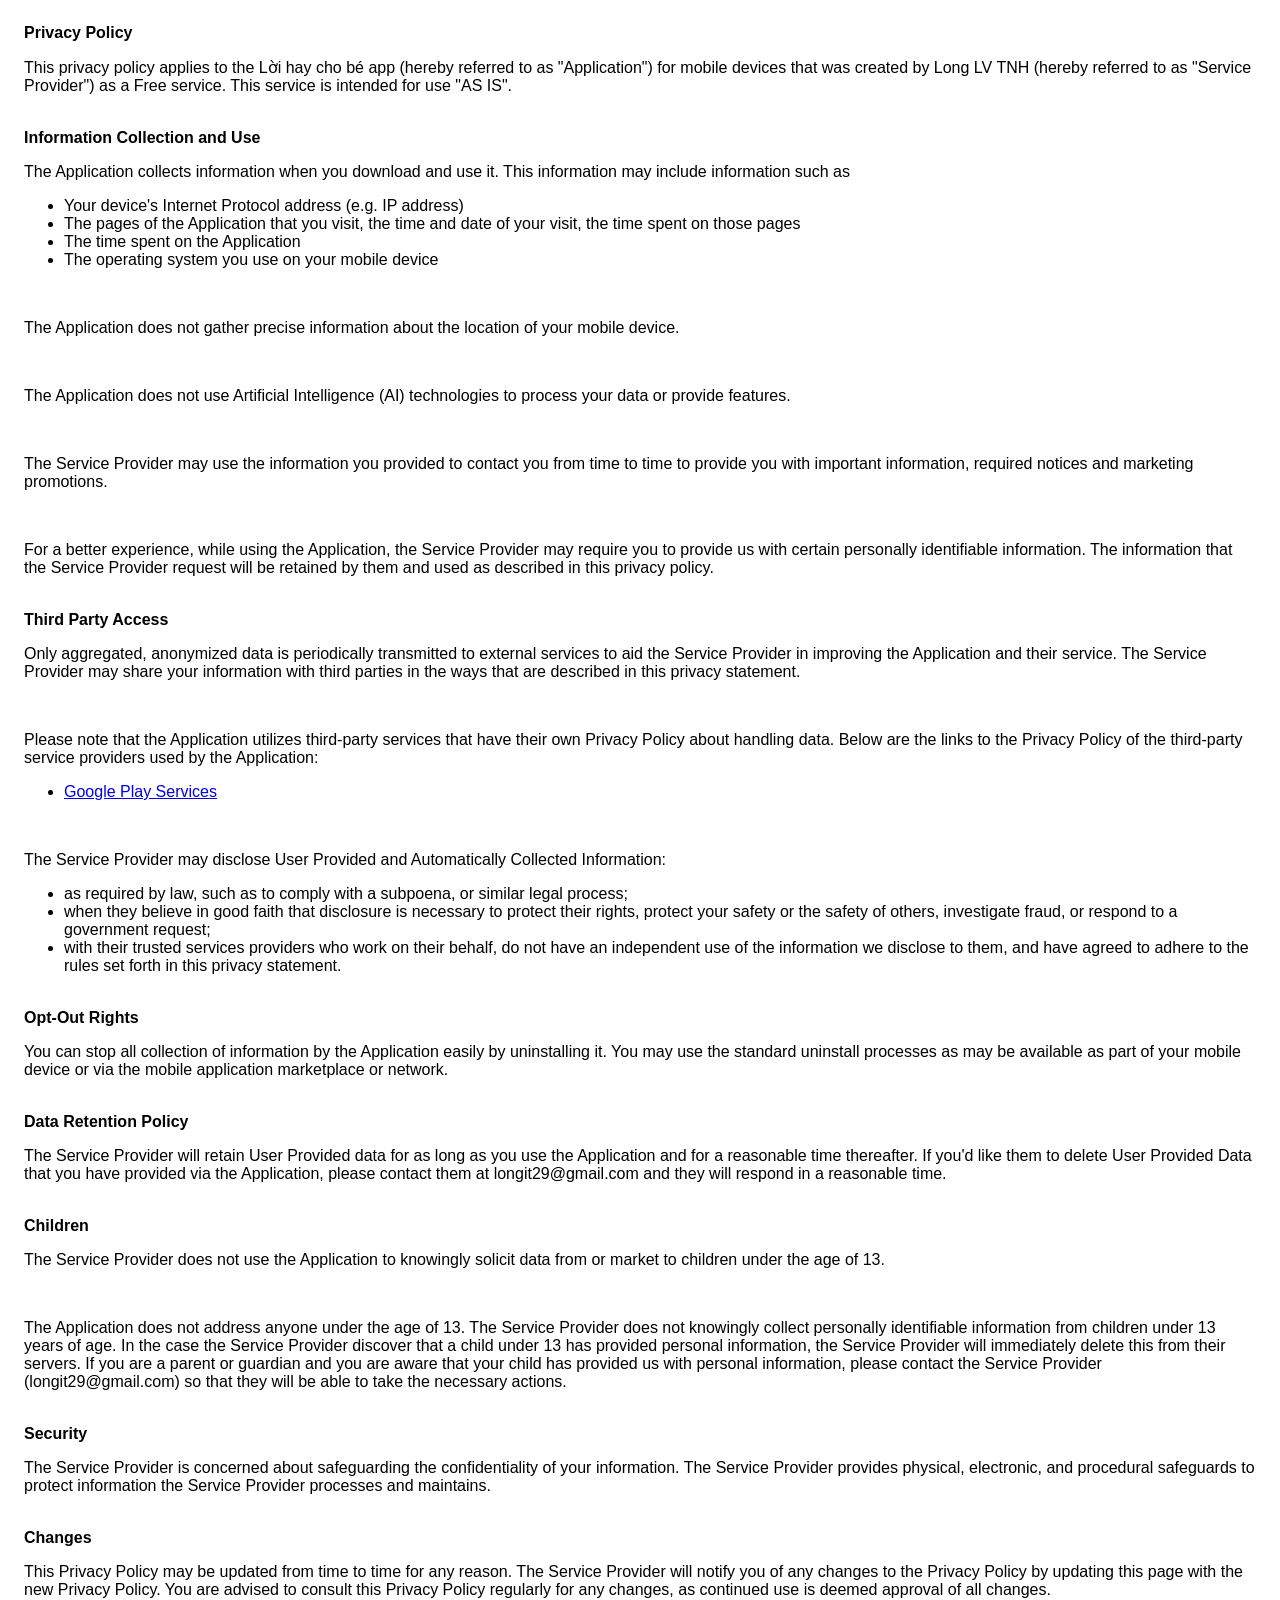
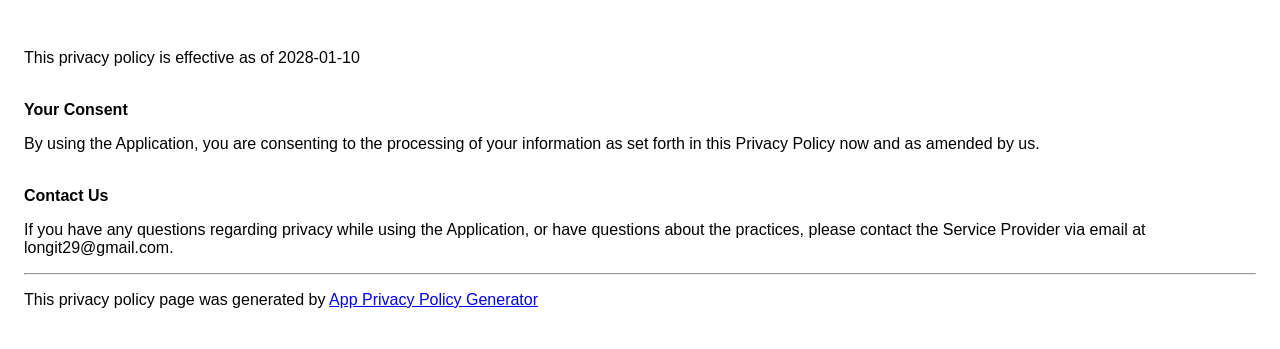
==== index.html @ 3725defb "Add Privacy Policy page to the application" ====
<!DOCTYPE html>
    <html>
    <head>
      <meta charset='utf-8'>
      <meta name='viewport' content='width=device-width'>
      <title>Privacy Policy</title>
      <style> body { font-family: 'Helvetica Neue', Helvetica, Arial, sans-serif; padding:1em; } </style>
    </head>
    <body>
    <strong>Privacy Policy</strong><p>This privacy policy applies to the Lời hay cho bé app (hereby referred to as "Application") for mobile devices that was created by Long LV TNH (hereby referred to as "Service Provider") as a Free service. This service is intended for use "AS IS".</p><br><strong>Information Collection and Use</strong><p>The Application collects information when you download and use it. This information may include information such as </p><ul><li>Your device's Internet Protocol address (e.g. IP address)</li><li>The pages of the Application that you visit, the time and date of your visit, the time spent on those pages</li><li>The time spent on the Application</li><li>The operating system you use on your mobile device</li></ul><p></p><br><p>The Application does not gather precise information about the location of your mobile device.</p><!----><br><p>The Application does not use Artificial Intelligence (AI) technologies to process your data or provide features.</p><br><p>The Service Provider may use the information you provided to contact you from time to time to provide you with important information, required notices and marketing promotions.</p><br><p>For a better experience, while using the Application, the Service Provider may require you to provide us with certain personally identifiable information. The information that the Service Provider request will be retained by them and used as described in this privacy policy.</p><br><strong>Third Party Access</strong><p>Only aggregated, anonymized data is periodically transmitted to external services to aid the Service Provider in improving the Application and their service. The Service Provider may share your information with third parties in the ways that are described in this privacy statement.</p><div><br><p>Please note that the Application utilizes third-party services that have their own Privacy Policy about handling data. Below are the links to the Privacy Policy of the third-party service providers used by the Application:</p><ul><li><a href="https://www.google.com/policies/privacy/" target="_blank" rel="noopener noreferrer">Google Play Services</a></li></ul></div><br><p>The Service Provider may disclose User Provided and Automatically Collected Information:</p><ul><li>as required by law, such as to comply with a subpoena, or similar legal process;</li><li>when they believe in good faith that disclosure is necessary to protect their rights, protect your safety or the safety of others, investigate fraud, or respond to a government request;</li><li>with their trusted services providers who work on their behalf, do not have an independent use of the information we disclose to them, and have agreed to adhere to the rules set forth in this privacy statement.</li></ul><p></p><br><strong>Opt-Out Rights</strong><p>You can stop all collection of information by the Application easily by uninstalling it. You may use the standard uninstall processes as may be available as part of your mobile device or via the mobile application marketplace or network.</p><br><strong>Data Retention Policy</strong><p>The Service Provider will retain User Provided data for as long as you use the Application and for a reasonable time thereafter. If you'd like them to delete User Provided Data that you have provided via the Application, please contact them at longit29@gmail.com and they will respond in a reasonable time.</p><br><strong>Children</strong><p>The Service Provider does not use the Application to knowingly solicit data from or market to children under the age of 13.</p><div><br><p>The Application does not address anyone under the age of 13. The Service Provider does not knowingly collect personally identifiable information from children under 13 years of age. In the case the Service Provider discover that a child under 13 has provided personal information, the Service Provider will immediately delete this from their servers. If you are a parent or guardian and you are aware that your child has provided us with personal information, please contact the Service Provider (longit29@gmail.com) so that they will be able to take the necessary actions.</p></div><br><strong>Security</strong><p>The Service Provider is concerned about safeguarding the confidentiality of your information. The Service Provider provides physical, electronic, and procedural safeguards to protect information the Service Provider processes and maintains.</p><br><strong>Changes</strong><p>This Privacy Policy may be updated from time to time for any reason. The Service Provider will notify you of any changes to the Privacy Policy by updating this page with the new Privacy Policy. You are advised to consult this Privacy Policy regularly for any changes, as continued use is deemed approval of all changes.</p><br><p>This privacy policy is effective as of 2028-01-10</p><br><strong>Your Consent</strong><p>By using the Application, you are consenting to the processing of your information as set forth in this Privacy Policy now and as amended by us.</p><br><strong>Contact Us</strong><p>If you have any questions regarding privacy while using the Application, or have questions about the practices, please contact the Service Provider via email at longit29@gmail.com.</p><hr><p>This privacy policy page was generated by <a href="https://app-privacy-policy-generator.nisrulz.com/" target="_blank" rel="noopener noreferrer">App Privacy Policy Generator</a></p>
    </body>
    </html>
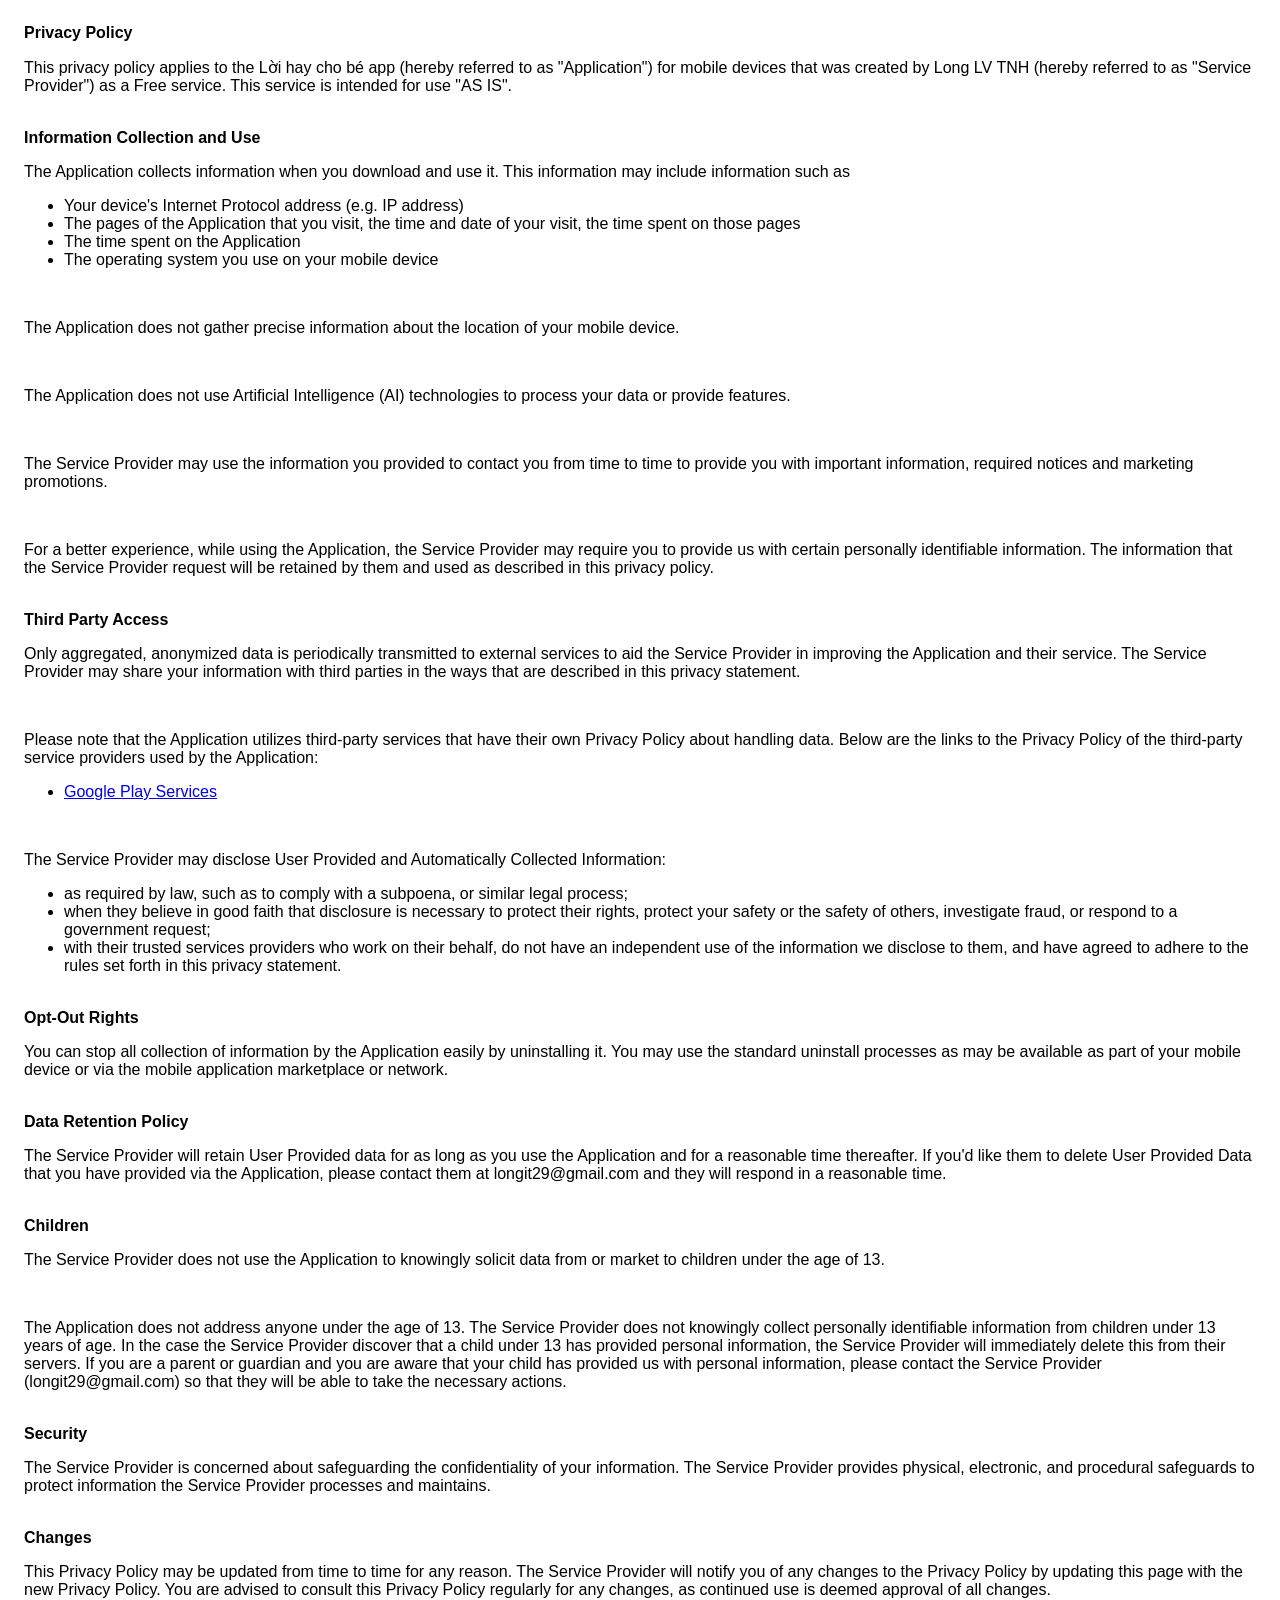
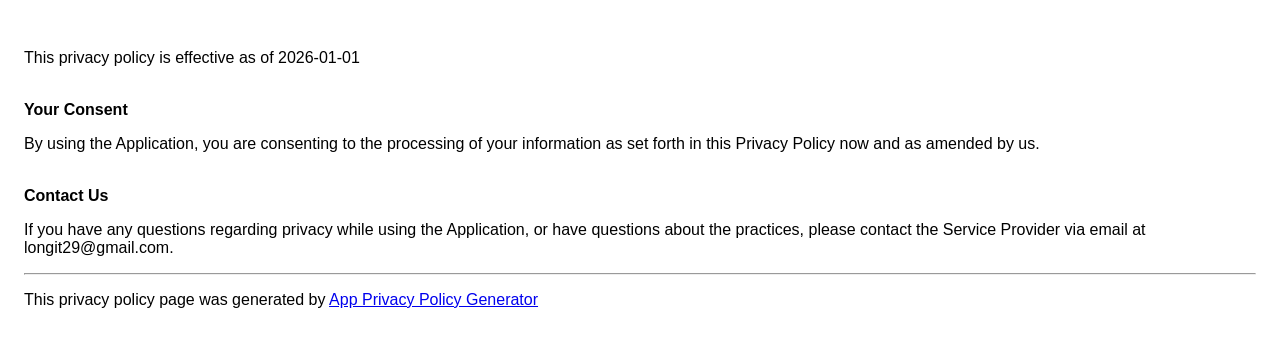
==== commit b516e6d1: "Revise privacy policy content and effective date Updated the privacy policy text and effective date." ====
--- a/index.html
+++ b/index.html
@@ -7,7 +7,7 @@
       <style> body { font-family: 'Helvetica Neue', Helvetica, Arial, sans-serif; padding:1em; } </style>
     </head>
     <body>
-    <strong>Privacy Policy</strong><p>This privacy policy applies to the Lời hay cho bé app (hereby referred to as "Application") for mobile devices that was created by Long LV TNH (hereby referred to as "Service Provider") as a Free service. This service is intended for use "AS IS".</p><br><strong>Information Collection and Use</strong><p>The Application collects information when you download and use it. This information may include information such as </p><ul><li>Your device's Internet Protocol address (e.g. IP address)</li><li>The pages of the Application that you visit, the time and date of your visit, the time spent on those pages</li><li>The time spent on the Application</li><li>The operating system you use on your mobile device</li></ul><p></p><br><p>The Application does not gather precise information about the location of your mobile device.</p><!----><br><p>The Application does not use Artificial Intelligence (AI) technologies to process your data or provide features.</p><br><p>The Service Provider may use the information you provided to contact you from time to time to provide you with important information, required notices and marketing promotions.</p><br><p>For a better experience, while using the Application, the Service Provider may require you to provide us with certain personally identifiable information. The information that the Service Provider request will be retained by them and used as described in this privacy policy.</p><br><strong>Third Party Access</strong><p>Only aggregated, anonymized data is periodically transmitted to external services to aid the Service Provider in improving the Application and their service. The Service Provider may share your information with third parties in the ways that are described in this privacy statement.</p><div><br><p>Please note that the Application utilizes third-party services that have their own Privacy Policy about handling data. Below are the links to the Privacy Policy of the third-party service providers used by the Application:</p><ul><li><a href="https://www.google.com/policies/privacy/" target="_blank" rel="noopener noreferrer">Google Play Services</a></li></ul></div><br><p>The Service Provider may disclose User Provided and Automatically Collected Information:</p><ul><li>as required by law, such as to comply with a subpoena, or similar legal process;</li><li>when they believe in good faith that disclosure is necessary to protect their rights, protect your safety or the safety of others, investigate fraud, or respond to a government request;</li><li>with their trusted services providers who work on their behalf, do not have an independent use of the information we disclose to them, and have agreed to adhere to the rules set forth in this privacy statement.</li></ul><p></p><br><strong>Opt-Out Rights</strong><p>You can stop all collection of information by the Application easily by uninstalling it. You may use the standard uninstall processes as may be available as part of your mobile device or via the mobile application marketplace or network.</p><br><strong>Data Retention Policy</strong><p>The Service Provider will retain User Provided data for as long as you use the Application and for a reasonable time thereafter. If you'd like them to delete User Provided Data that you have provided via the Application, please contact them at longit29@gmail.com and they will respond in a reasonable time.</p><br><strong>Children</strong><p>The Service Provider does not use the Application to knowingly solicit data from or market to children under the age of 13.</p><div><br><p>The Application does not address anyone under the age of 13. The Service Provider does not knowingly collect personally identifiable information from children under 13 years of age. In the case the Service Provider discover that a child under 13 has provided personal information, the Service Provider will immediately delete this from their servers. If you are a parent or guardian and you are aware that your child has provided us with personal information, please contact the Service Provider (longit29@gmail.com) so that they will be able to take the necessary actions.</p></div><br><strong>Security</strong><p>The Service Provider is concerned about safeguarding the confidentiality of your information. The Service Provider provides physical, electronic, and procedural safeguards to protect information the Service Provider processes and maintains.</p><br><strong>Changes</strong><p>This Privacy Policy may be updated from time to time for any reason. The Service Provider will notify you of any changes to the Privacy Policy by updating this page with the new Privacy Policy. You are advised to consult this Privacy Policy regularly for any changes, as continued use is deemed approval of all changes.</p><br><p>This privacy policy is effective as of 2028-01-10</p><br><strong>Your Consent</strong><p>By using the Application, you are consenting to the processing of your information as set forth in this Privacy Policy now and as amended by us.</p><br><strong>Contact Us</strong><p>If you have any questions regarding privacy while using the Application, or have questions about the practices, please contact the Service Provider via email at longit29@gmail.com.</p><hr><p>This privacy policy page was generated by <a href="https://app-privacy-policy-generator.nisrulz.com/" target="_blank" rel="noopener noreferrer">App Privacy Policy Generator</a></p>
+    <strong>Privacy Policy</strong><p>This privacy policy applies to the Lời hay cho bé app (hereby referred to as "Application") for mobile devices that was created by Long LV TNH (hereby referred to as "Service Provider") as a Free service. This service is intended for use "AS IS".</p><br><strong>Information Collection and Use</strong><p>The Application collects information when you download and use it. This information may include information such as </p><ul><li>Your device's Internet Protocol address (e.g. IP address)</li><li>The pages of the Application that you visit, the time and date of your visit, the time spent on those pages</li><li>The time spent on the Application</li><li>The operating system you use on your mobile device</li></ul><p></p><br><p>The Application does not gather precise information about the location of your mobile device.</p><!----><br><p>The Application does not use Artificial Intelligence (AI) technologies to process your data or provide features.</p><br><p>The Service Provider may use the information you provided to contact you from time to time to provide you with important information, required notices and marketing promotions.</p><br><p>For a better experience, while using the Application, the Service Provider may require you to provide us with certain personally identifiable information. The information that the Service Provider request will be retained by them and used as described in this privacy policy.</p><br><strong>Third Party Access</strong><p>Only aggregated, anonymized data is periodically transmitted to external services to aid the Service Provider in improving the Application and their service. The Service Provider may share your information with third parties in the ways that are described in this privacy statement.</p><div><br><p>Please note that the Application utilizes third-party services that have their own Privacy Policy about handling data. Below are the links to the Privacy Policy of the third-party service providers used by the Application:</p><ul><li><a href="https://www.google.com/policies/privacy/" target="_blank" rel="noopener noreferrer">Google Play Services</a></li></ul></div><br><p>The Service Provider may disclose User Provided and Automatically Collected Information:</p><ul><li>as required by law, such as to comply with a subpoena, or similar legal process;</li><li>when they believe in good faith that disclosure is necessary to protect their rights, protect your safety or the safety of others, investigate fraud, or respond to a government request;</li><li>with their trusted services providers who work on their behalf, do not have an independent use of the information we disclose to them, and have agreed to adhere to the rules set forth in this privacy statement.</li></ul><p></p><br><strong>Opt-Out Rights</strong><p>You can stop all collection of information by the Application easily by uninstalling it. You may use the standard uninstall processes as may be available as part of your mobile device or via the mobile application marketplace or network.</p><br><strong>Data Retention Policy</strong><p>The Service Provider will retain User Provided data for as long as you use the Application and for a reasonable time thereafter. If you'd like them to delete User Provided Data that you have provided via the Application, please contact them at longit29@gmail.com and they will respond in a reasonable time.</p><br><strong>Children</strong><p>The Service Provider does not use the Application to knowingly solicit data from or market to children under the age of 13.</p><div><br><p>The Application does not address anyone under the age of 13. The Service Provider does not knowingly collect personally identifiable information from children under 13 years of age. In the case the Service Provider discover that a child under 13 has provided personal information, the Service Provider will immediately delete this from their servers. If you are a parent or guardian and you are aware that your child has provided us with personal information, please contact the Service Provider (longit29@gmail.com) so that they will be able to take the necessary actions.</p></div><br><strong>Security</strong><p>The Service Provider is concerned about safeguarding the confidentiality of your information. The Service Provider provides physical, electronic, and procedural safeguards to protect information the Service Provider processes and maintains.</p><br><strong>Changes</strong><p>This Privacy Policy may be updated from time to time for any reason. The Service Provider will notify you of any changes to the Privacy Policy by updating this page with the new Privacy Policy. You are advised to consult this Privacy Policy regularly for any changes, as continued use is deemed approval of all changes.</p><br><p>This privacy policy is effective as of 2026-01-01</p><br><strong>Your Consent</strong><p>By using the Application, you are consenting to the processing of your information as set forth in this Privacy Policy now and as amended by us.</p><br><strong>Contact Us</strong><p>If you have any questions regarding privacy while using the Application, or have questions about the practices, please contact the Service Provider via email at longit29@gmail.com.</p><hr><p>This privacy policy page was generated by <a href="https://app-privacy-policy-generator.nisrulz.com/" target="_blank" rel="noopener noreferrer">App Privacy Policy Generator</a></p>
     </body>
     </html>
       
